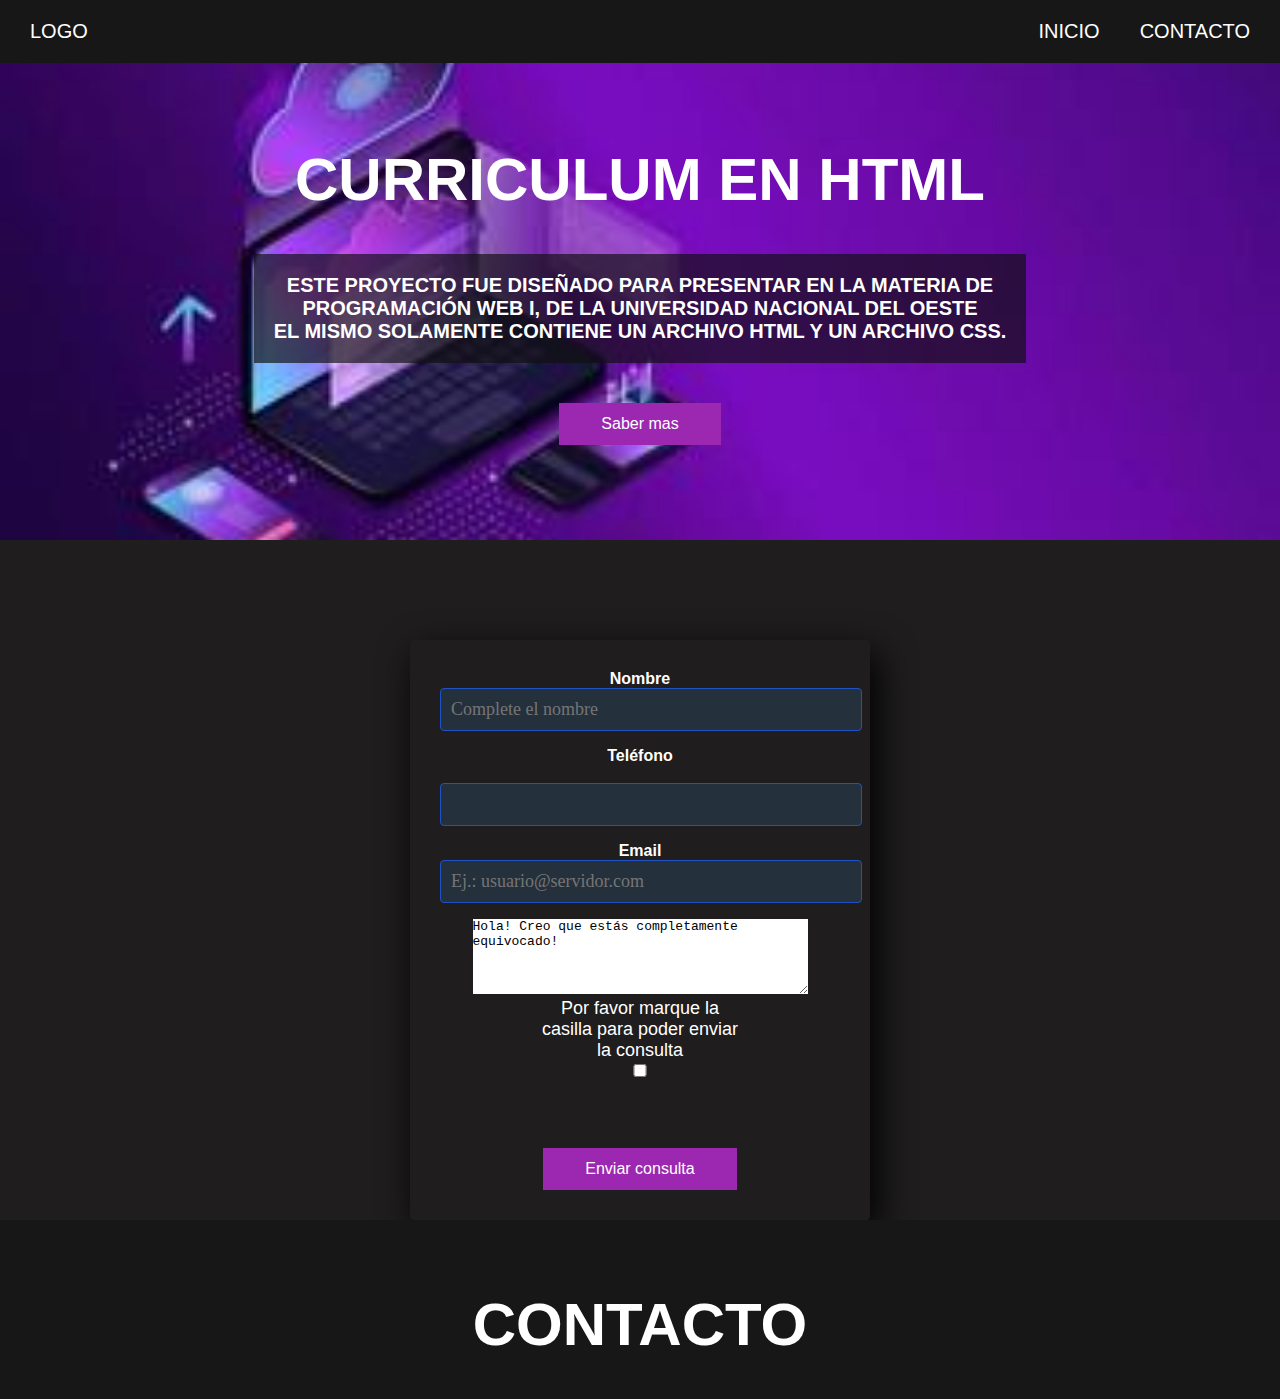
==== contactanos.html @ 4a817faf "Initial commit" ====
<!DOCTYPE html>
<html lang="en">

<head>
    <meta charset="UTF-8">
    <meta http-equiv="X-UA-Compatible" content="IE=edge">
    <meta name="viewport" content="width=device-width, initial-scale=1.0">
    <link rel="stylesheet" href="styles.css">
    <title>Contactanos</title>
</head>

<body>

    <div class="head">

        <div class="logo">
            <a href="#">Logo</a>
        </div>

        <nav class="navbar">
            <a href="index.html">Inicio</a>
            <a href="contactanos.html">Contacto</a>
        </nav>

    </div>

    <header class="content header">
        <h2 class="title">Curriculum en Html</h2>
        <p class="moreInfo">
            Este proyecto fue diseñado para presentar en la materia de <br>
            Programación Web I, de la Universidad Nacional del oeste <br>
            el mismo solamente contiene un archivo HTML y un archivo Css.
        </p>

        <div class="btn-home">
            <a href="index.html" class="btn">Saber mas</a>
        </div>
    </header>

    <section class="contentContact sauContact">
        <div>
            <h2>Nombre</h2>
            <input class="controls" type="text" name="nombre" minlenght="5" maxlength="10"
                placeholder="Complete el nombre" required />
            <br>
            <h2>Teléfono</h2>
            <br>
            <input class="controls" type="tel" name="telephone" pattern="\([0-9]{3}\) [0-9]{3}[ -][0-9]{4}"
                title="A valid telephone number consist of a 3 digits code area between brackets, a space, the three first digits of the number, a space or hypen (-), and four more digits"
                required />
            <h2>Email</h2>
            <input class="controls" type="email" name="direccionemail" placeholder="Ej.: usuario@servidor.com"
                pattern=".+@[mM][aA][iI][lL][fF][oO][rR][aA][lL][lL][.][cC][oO][mM]" />
            <br>
            <textarea name="comment" cols="40" rows="5" minlength="20" maxlength="50"
                required>Hola! Creo que estás completamente equivocado!</textarea>
            <p> Por favor marque la casilla para poder enviar la consulta<br>
                <input class="controls" type="checkbox" name="cb-terminosservicio" required /><br>
            </p>
            <div class="boton">
                <a href="index.html" class="btn">Enviar consulta</a>
            </div>

        </div>
    </section>

    <section class="content contact">
        <h2 href="contactanos.html" class="title">Contacto</h2>
    </section>

</body>

</html>
---- styles.css ----
* {
    margin: 0;
    padding: 0;
    border: 0;
    font-size: 100%;
    vertical-align: baseline;
}

body {
    text-align: center;
    font-family: sans-serif;
    background: #1f1d1d
}

.head {
    display: flex;
    align-items: center;
    justify-content: space-between;
    height: 63px;
    background: #171717;
    position: fixed;
    width: 100%;
    z-index: 100;
}

.navbar {
    display: flex;
    margin-right: 10px;
}

.logo {
    margin-left: 30px;
}

.logo a {
    text-decoration: none;
    color: #fff;
    text-transform: uppercase;
    font-size: 20px;
}

.navbar a {
    display: block;
    padding: 20px 20px;
    color: #fff;
    text-decoration: none;
    text-transform: uppercase;
    font-size: 20px;
}

.navbar a:hover {
    background: #3f3f3f;
}

.header {
    display: flex;
    justify-content: center;
    align-items: center;
}

.header {
    height: 60vh !important;
    background: url(img/fondo1.jpg) no-repeat center;
    background-size: cover;
}

.title {
    margin-bottom: 40px;
    font-size: 60px;
    font-weight: 600;
    text-transform: uppercase;
    color: #fff;
    margin-top: 50px;
}

.moreInfo {
    background-color: hsla(0, 0%, 6%, 0.668);
    margin-bottom: 40px;
    font-size: 20px;
    font-weight: 600;
    text-transform: uppercase;
    color: #fff;
    padding: 20px;
}

p {
    margin-bottom: 40px;
    font-size: 18px;
    color: #fff;
    padding: 0 100px;
}

.btn {
    display: inline-block;
    margin-top: 15px;
    padding: 10px 40px;
    border: 2px solid #9c27b0;
    color: #fff;
    text-decoration: none;
    background: #9c27b0;
}

.btn:hover {
    background: none;

}

.btn-home {
    display: flex;
}

.btn-home a {
    margin: 0 10px;
}


.content {
    display: flex;
    flex-direction: column;
    justify-content: center;
    align-items: center;
}

.sau {
    padding: 30px;
    background: #1f1d1d
}

.contentContact {
    display: flex;
    flex-direction: column;
    justify-content: center;
    align-items: center;
    background: #1f1d1d
}

.sauContact {
    padding: 30px;
    background: #1f1d1d
}

.box-containerInfo {
    display: flex;
    justify-content: center;
    flex-wrap: wrap;
    text-align: center;

}

.box-containerInfo .box {
    width: 30rem;
    background: #101010;
    text-align: center;
    border-radius: 1rem;
    box-shadow: 0 .3rem 5rem rgba(0, 0, 0, .5);
    margin: 2rem;
    padding-top: 30px;
    padding-bottom: 50px;
}

.box-containerInfo .box h3 {
    font-size: 20px;
    color: #9c27b0;

}

.box-containerInfo .boxImage {
    border-radius: 1rem;
    margin: 2rem;
}

.box-container {
    display: flex;
    justify-content: center;
    flex-wrap: wrap;
    text-align: center;

}

.box-container .box {
    height: 11rem;
    width: 17rem;
    background: #101010;
    text-align: center;
    border-radius: 1rem;
    box-shadow: 0 .3rem 5rem rgba(0, 0, 0, .5);
    margin: 2rem;
    padding-top: 30px;
    padding-bottom: 50px;
}

.box-container .box i {
    height: 3rem;
    width: 3rem;
    line-height: 3rem;
    text-align: center;
    border-radius: 50%;
    color: #fff;
    background: #9c27b0;
    font-size: 2rem;
    margin: 1rem 0;

}

.box-container .box h3 {
    font-size: 20px;
    color: #9c27b0;

}

.box-container .box dl dt {
    padding: 0 15px;
    font-size: 16px;
    color: #fff;
}

.about {
    background: #171717;
}

.contact {
    padding-top: 20px;
    background: #171717;
    padding-bottom: 0;
}

.contentContact {
    display: flex;
    flex-direction: column;
    justify-content: center;
    align-items: center;
    width: 400px;
    margin: auto;
    margin-top: 100px;
    border-radius: 4px;
    color: white;
    box-shadow: 7px 13px 37px #000;
}

.sauContact {
    padding: 30px;
    background: #1f1d1d
}

.form-register h4 {
    font-size: 22px;
    margin-bottom: 20px;
}

.controls {
    width: 100%;
    background: #24303c;
    padding: 10px;
    border-radius: 4px;
    margin-bottom: 16px;
    border: 1px solid #1f53c5;
    font-family: 'calibri';
    font-size: 18px;
    color: white;
}

.form-register p {
    height: 40px;
    text-align: center;
    font-size: 18px;
    line-height: 40px;
}

.form-register a {
    color: white;
    text-decoration: none;
}

.form-register a:hover {
    color: white;
    text-decoration: underline;
}

.form-register .botons {
    width: 100%;
    background: #1f53c5;
    border: none;
    padding: 12px;
    color: white;
    margin: 16px 0;
    font-size: 16px;
}

@media (max-width: 768px) {

    .title {
        margin-bottom: 0;
        font-size: 40px;
    }

    .sau {
        height: 100vh;
    }

    .navbar {
        display: none;
    }


}
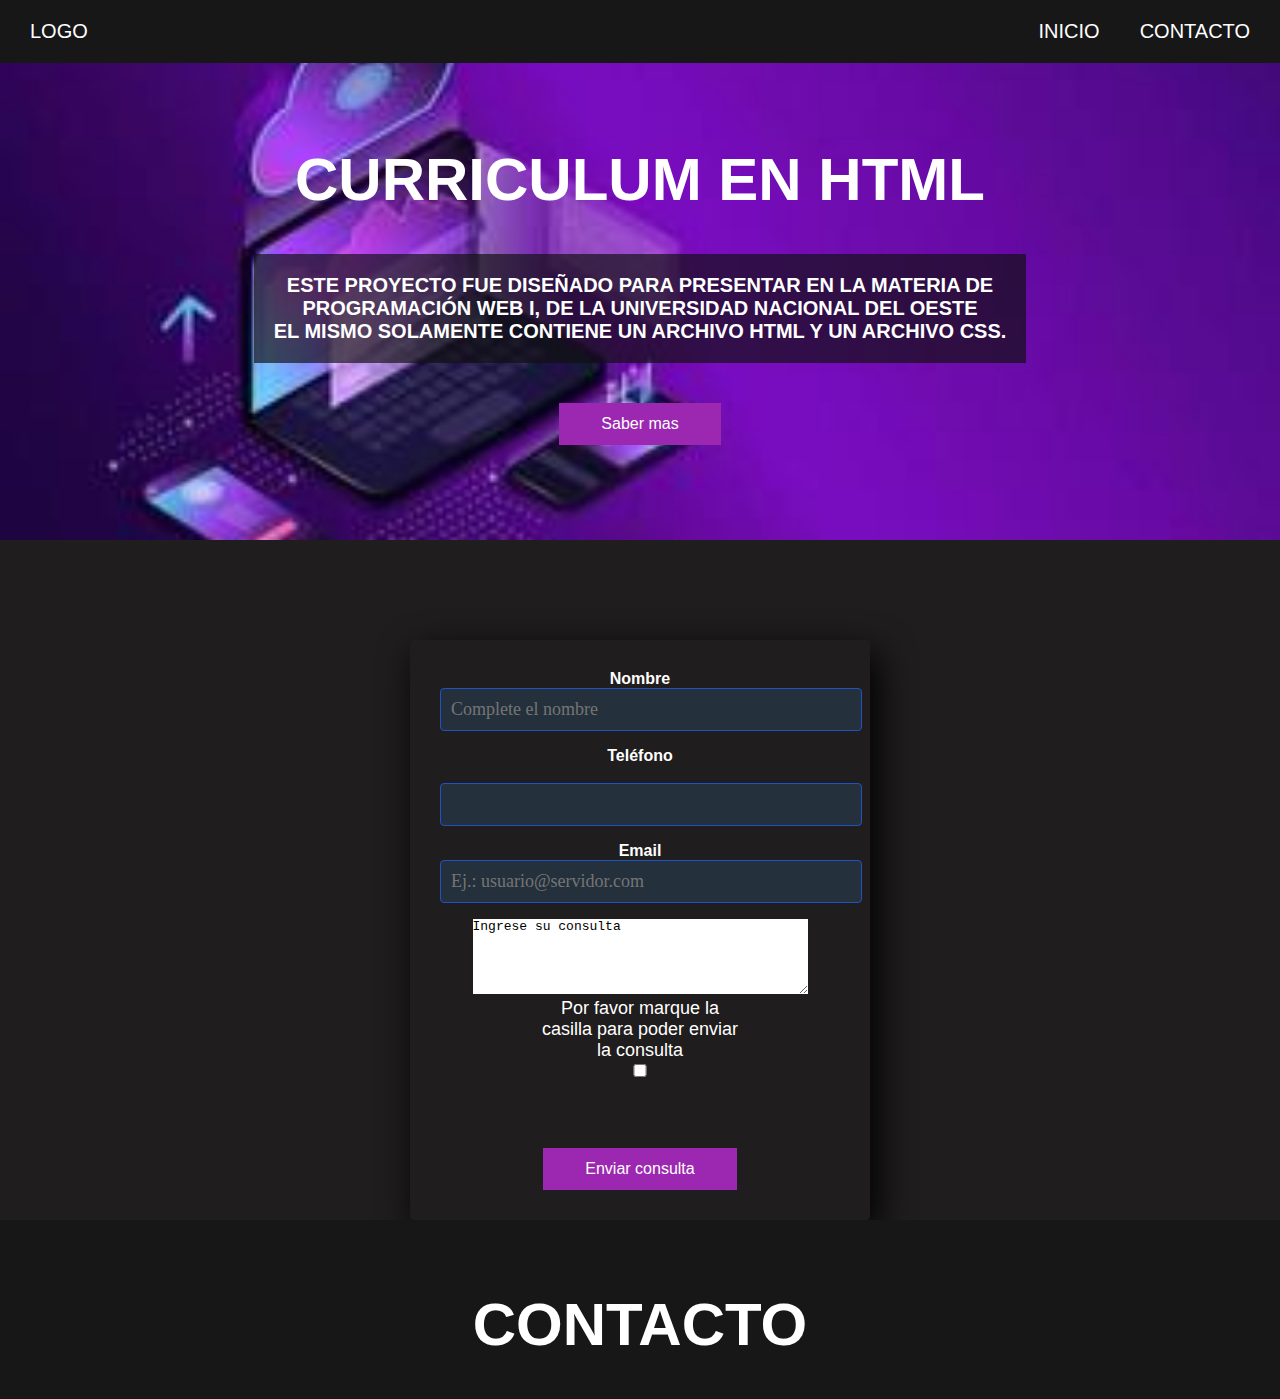
==== commit 9fc4718c: "correccion" ====
--- a/contactanos.html
+++ b/contactanos.html
@@ -53,7 +53,7 @@
                 pattern=".+@[mM][aA][iI][lL][fF][oO][rR][aA][lL][lL][.][cC][oO][mM]" />
             <br>
             <textarea name="comment" cols="40" rows="5" minlength="20" maxlength="50"
-                required>Hola! Creo que estás completamente equivocado!</textarea>
+                required>Ingrese su consulta</textarea>
             <p> Por favor marque la casilla para poder enviar la consulta<br>
                 <input class="controls" type="checkbox" name="cb-terminosservicio" required /><br>
             </p>
